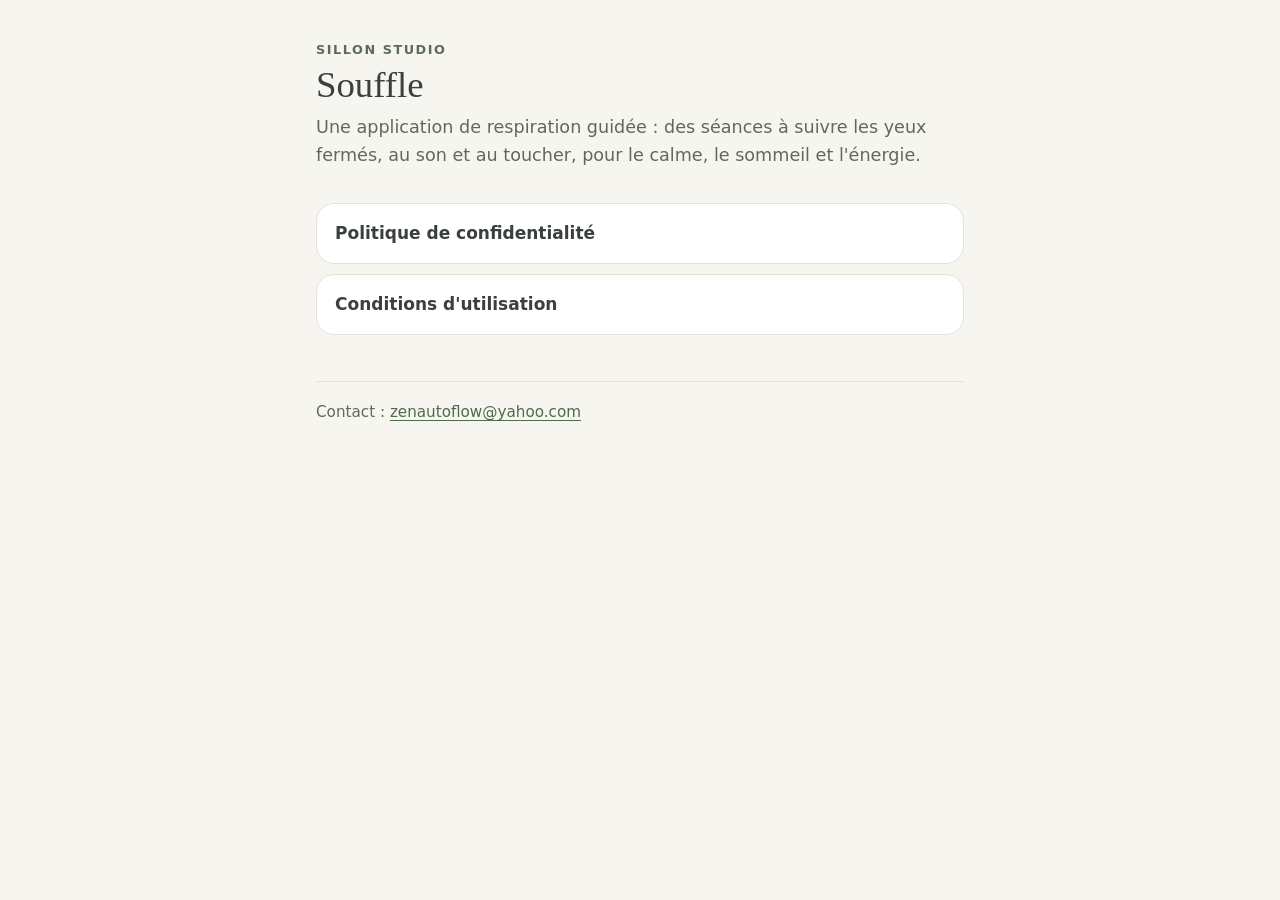
==== index.html @ e68e9902 "Pages légales de Souffle : confidentialité et conditions d'utilisation Co-Authored-By: Claude Opus 5" ====
<!doctype html>
<html lang="fr">
<head>
<meta charset="utf-8">
<meta name="viewport" content="width=device-width, initial-scale=1">
<title>Souffle · Informations légales</title>
<meta name="description" content="Souffle, application de respiration guidée éditée par Sillon Studio.">
<link rel="stylesheet" href="style.css">
</head>
<body>
<main>
  <p class="eyebrow">Sillon Studio</p>
  <h1>Souffle</h1>
  <p class="lead">Une application de respiration guidée : des séances à suivre les yeux fermés, au son et au toucher, pour le calme, le sommeil et l'énergie.</p>
  <ul class="links">
    <li><a href="confidentialite.html">Politique de confidentialité</a></li>
    <li><a href="conditions.html">Conditions d'utilisation</a></li>
  </ul>
  <p class="foot">Contact : <a href="mailto:zenautoflow@yahoo.com">zenautoflow@yahoo.com</a></p>
</main>
</body>
</html>
---- style.css ----
/* Pages légales de Souffle : couleurs de l'app (sable, ardoise, sauge), polices du téléphone (aucune ressource externe). */
:root {
  --bg: #F7F5F0;
  --card: #FFFFFF;
  --ink: #3A403A;
  --ink2: #5E6B5B;
  --line: #E4E1D8;
  --accent: #4E6B4A;
}
@media (prefers-color-scheme: dark) {
  :root {
    --bg: #1A1E1A;
    --card: #222722;
    --ink: #EDEAE2;
    --ink2: #A9B3A5;
    --line: #343A34;
    --accent: #C5D1BF;
  }
}
* { box-sizing: border-box; }
body {
  margin: 0;
  background: var(--bg);
  color: var(--ink);
  font: 17px/1.6 system-ui, -apple-system, "Segoe UI", sans-serif;
}
main { max-width: 680px; margin: 0 auto; padding: 40px 16px 64px; }
h1 { font-family: Georgia, "Times New Roman", serif; font-weight: 400; font-size: 2.3rem; line-height: 1.15; margin: 4px 0 6px; }
h2 { font-family: Georgia, "Times New Roman", serif; font-weight: 400; font-size: 1.45rem; margin: 2em 0 0.4em; }
p, li { margin: 0 0 0.8em; }
ul { padding-left: 1.2em; }
a { color: var(--accent); text-underline-offset: 3px; }
.eyebrow { font-size: 0.8rem; font-weight: 600; letter-spacing: 0.12em; text-transform: uppercase; color: var(--ink2); margin: 0; }
.eyebrow a { color: inherit; text-decoration: none; }
.meta { color: var(--ink2); font-size: 0.9rem; }
.lead { font-size: 1.1rem; color: var(--ink2); }
.links { list-style: none; padding: 0; margin: 2em 0; }
.links li { margin: 0 0 10px; }
.links a { display: block; padding: 16px 18px; background: var(--card); border: 1px solid var(--line); border-radius: 18px; text-decoration: none; color: var(--ink); font-weight: 600; min-height: 48px; }
.foot { margin-top: 3em; padding-top: 1.2em; border-top: 1px solid var(--line); color: var(--ink2); font-size: 0.95rem; }
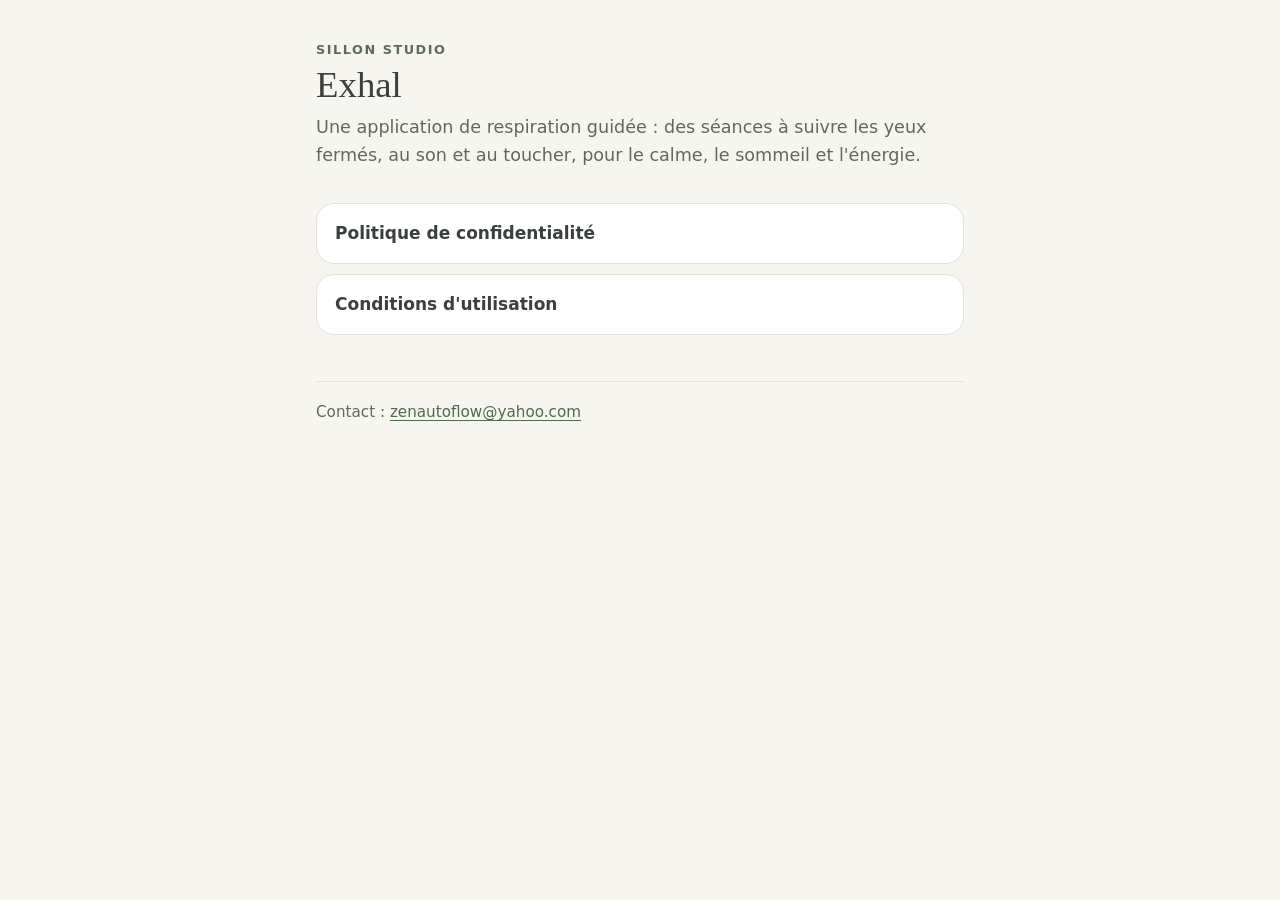
==== commit 9ad3ff6b: "Pages légales au nom d'Exhal Co-Authored-By: Claude Opus 5.5 <noreply@anthropic.com>" ====
--- a/index.html
+++ b/index.html
@@ -3,14 +3,14 @@
 <head>
 <meta charset="utf-8">
 <meta name="viewport" content="width=device-width, initial-scale=1">
-<title>Souffle · Informations légales</title>
-<meta name="description" content="Souffle, application de respiration guidée éditée par Sillon Studio.">
+<title>Exhal · Informations légales</title>
+<meta name="description" content="Exhal, application de respiration guidée éditée par Sillon Studio.">
 <link rel="stylesheet" href="style.css">
 </head>
 <body>
 <main>
   <p class="eyebrow">Sillon Studio</p>
-  <h1>Souffle</h1>
+  <h1>Exhal</h1>
   <p class="lead">Une application de respiration guidée : des séances à suivre les yeux fermés, au son et au toucher, pour le calme, le sommeil et l'énergie.</p>
   <ul class="links">
     <li><a href="confidentialite.html">Politique de confidentialité</a></li>
--- a/style.css
+++ b/style.css
@@ -1,4 +1,4 @@
-/* Pages légales de Souffle : couleurs de l'app (sable, ardoise, sauge), polices du téléphone (aucune ressource externe). */
+/* Pages légales d’Exhal : couleurs de l'app (sable, ardoise, sauge), polices du téléphone (aucune ressource externe). */
 :root {
   --bg: #F7F5F0;
   --card: #FFFFFF;
